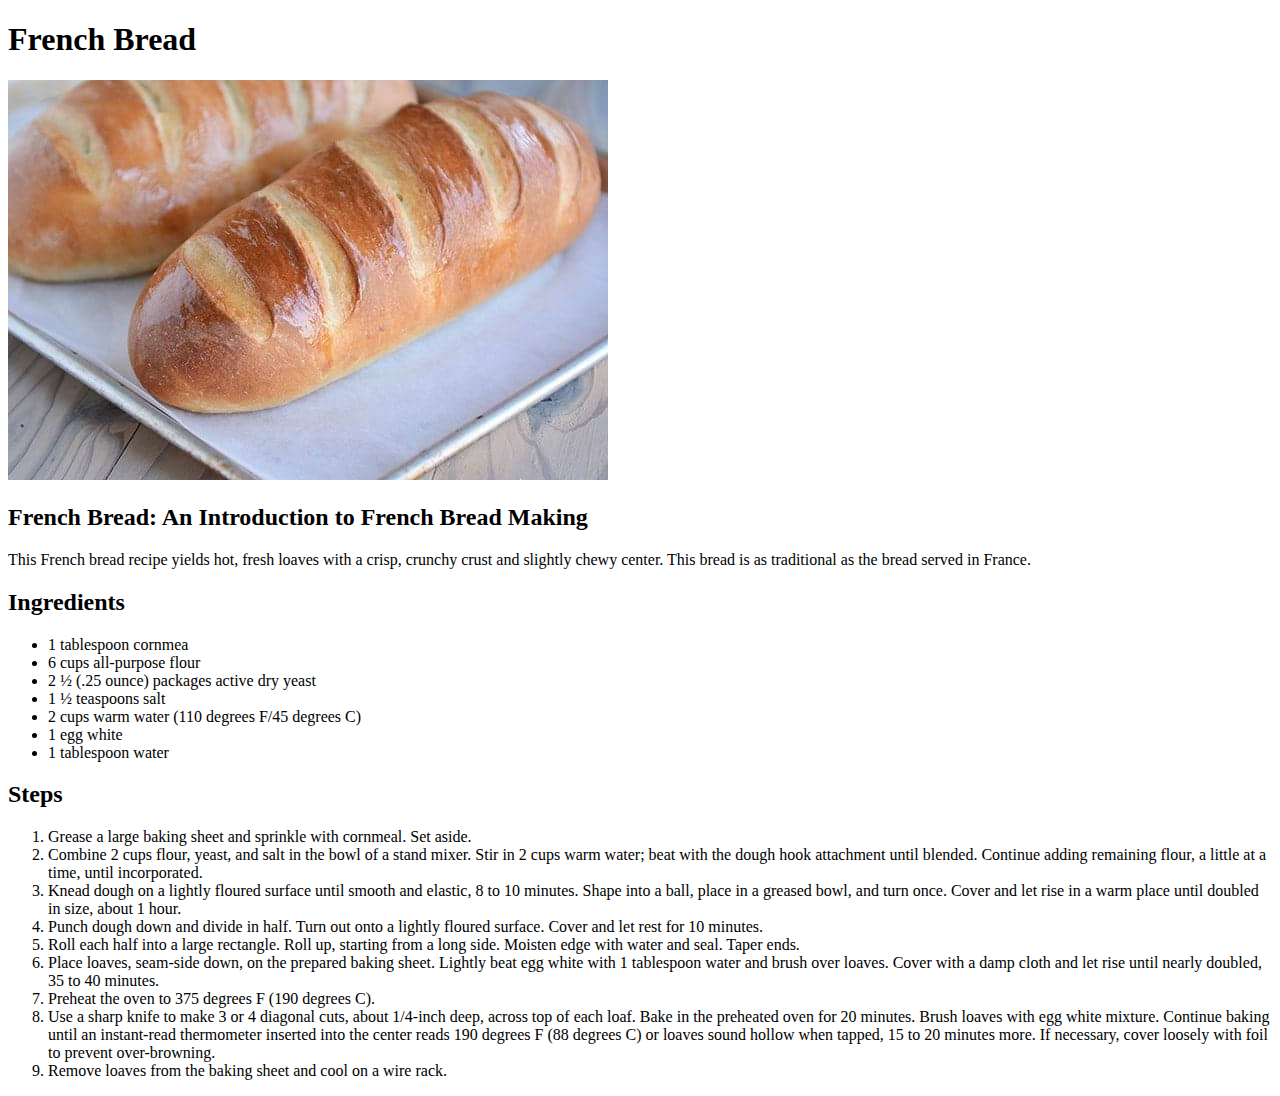
==== recipes/bread.html @ 409609c1 "Finished Project with html and img." ====
<!DOCTYPE html>
<html lang="en">
<head>
    <meta charset="UTF-8">
    <meta name="viewport" content="width=device-width, initial-scale=1.0">
    <title>French Bread</title>
</head>
<body>
    <h1>French Bread</h1>
    <img src="../img/french-bread2.jpg">
    <h2>French Bread: An Introduction to French Bread Making</h2>
    <p>    
        This French bread recipe yields hot, fresh loaves with a crisp, crunchy crust and slightly chewy center. This bread is as traditional as the bread served in France.
    </p>
    <h2>Ingredients</h2>
    <ul>
        <li>1 tablespoon cornmea</li>
        <li>6 cups all-purpose flour</li>
        <li>2 ½ (.25 ounce) packages active dry yeast</li>    
        <li>1 ½ teaspoons salt</li>     
        <li>2 cups warm water (110 degrees F/45 degrees C)</li>    
        <li>1 egg white</li>    
        <li>1 tablespoon water</li>
    </ul>
    <h2>Steps</h2>
    <ol>
        <li>Grease a large baking sheet and sprinkle with cornmeal. Set aside.</li>
<li>Combine 2 cups flour, yeast, and salt in the bowl of a stand mixer. Stir in 2 cups warm water; beat with the dough hook attachment until blended. Continue adding remaining flour, a little at a time, until incorporated.
</li>
<li>Knead dough on a lightly floured surface until smooth and elastic, 8 to 10 minutes. Shape into a ball, place in a greased bowl, and turn once. Cover and let rise in a warm place until doubled in size, about 1 hour.
</li>
<li>Punch dough down and divide in half. Turn out onto a lightly floured surface. Cover and let rest for 10 minutes.
</li>
<li>Roll each half into a large rectangle. Roll up, starting from a long side. Moisten edge with water and seal. Taper ends.
</li>
<li>Place loaves, seam-side down, on the prepared baking sheet. Lightly beat egg white with 1 tablespoon water and brush over loaves. Cover with a damp cloth and let rise until nearly doubled, 35 to 40 minutes.
</li>
<li>Preheat the oven to 375 degrees F (190 degrees C).
</li>
<li>Use a sharp knife to make 3 or 4 diagonal cuts, about 1/4-inch deep, across top of each loaf. Bake in the preheated oven for 20 minutes. Brush loaves with egg white mixture. Continue baking until an instant-read thermometer inserted into the center reads 190 degrees F (88 degrees C) or loaves sound hollow when tapped, 15 to 20 minutes more. If necessary, cover loosely with foil to prevent over-browning.
</li>
<li>Remove loaves from the baking sheet and cool on a wire rack.
</li>    </ol>
</body>
</html>
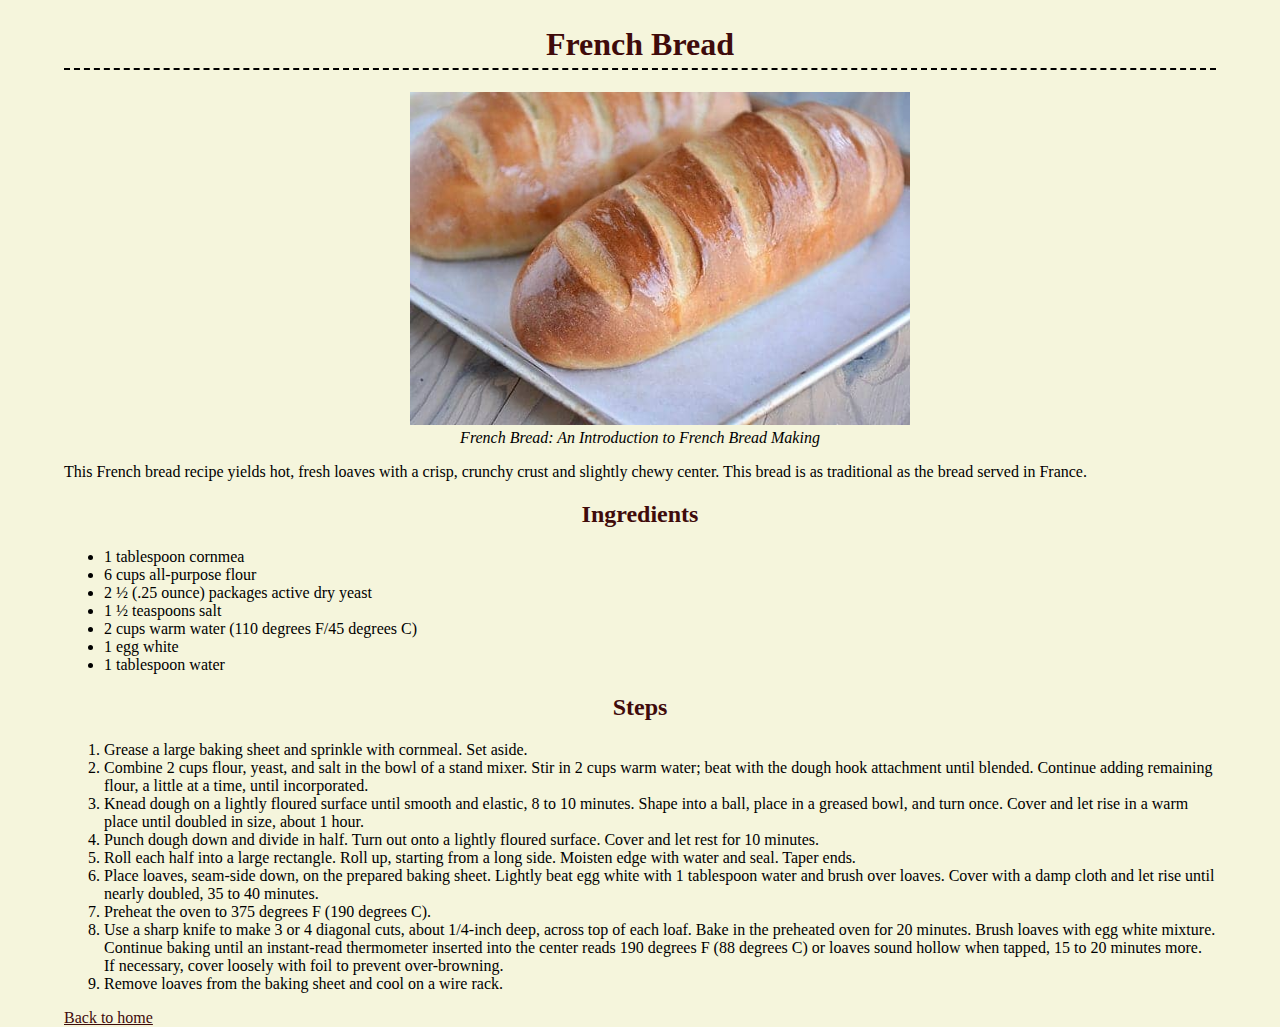
==== commit 88b0b9f8: "Updated with CSS!" ====
--- a/recipes/bread.html
+++ b/recipes/bread.html
@@ -4,11 +4,14 @@
     <meta charset="UTF-8">
     <meta name="viewport" content="width=device-width, initial-scale=1.0">
     <title>French Bread</title>
+    <link rel="stylesheet" href = "../style.css">
 </head>
 <body>
     <h1>French Bread</h1>
-    <img src="../img/french-bread2.jpg">
-    <h2>French Bread: An Introduction to French Bread Making</h2>
+    <div class ="image">
+        <img src="../img/french-bread2.jpg">
+        <i>French Bread: An Introduction to French Bread Making</i>
+    </div>
     <p>    
         This French bread recipe yields hot, fresh loaves with a crisp, crunchy crust and slightly chewy center. This bread is as traditional as the bread served in France.
     </p>
@@ -25,21 +28,15 @@
     <h2>Steps</h2>
     <ol>
         <li>Grease a large baking sheet and sprinkle with cornmeal. Set aside.</li>
-<li>Combine 2 cups flour, yeast, and salt in the bowl of a stand mixer. Stir in 2 cups warm water; beat with the dough hook attachment until blended. Continue adding remaining flour, a little at a time, until incorporated.
-</li>
-<li>Knead dough on a lightly floured surface until smooth and elastic, 8 to 10 minutes. Shape into a ball, place in a greased bowl, and turn once. Cover and let rise in a warm place until doubled in size, about 1 hour.
-</li>
-<li>Punch dough down and divide in half. Turn out onto a lightly floured surface. Cover and let rest for 10 minutes.
-</li>
-<li>Roll each half into a large rectangle. Roll up, starting from a long side. Moisten edge with water and seal. Taper ends.
-</li>
-<li>Place loaves, seam-side down, on the prepared baking sheet. Lightly beat egg white with 1 tablespoon water and brush over loaves. Cover with a damp cloth and let rise until nearly doubled, 35 to 40 minutes.
-</li>
-<li>Preheat the oven to 375 degrees F (190 degrees C).
-</li>
-<li>Use a sharp knife to make 3 or 4 diagonal cuts, about 1/4-inch deep, across top of each loaf. Bake in the preheated oven for 20 minutes. Brush loaves with egg white mixture. Continue baking until an instant-read thermometer inserted into the center reads 190 degrees F (88 degrees C) or loaves sound hollow when tapped, 15 to 20 minutes more. If necessary, cover loosely with foil to prevent over-browning.
-</li>
-<li>Remove loaves from the baking sheet and cool on a wire rack.
-</li>    </ol>
+        <li>Combine 2 cups flour, yeast, and salt in the bowl of a stand mixer. Stir in 2 cups warm water; beat with the dough hook attachment until blended. Continue adding remaining flour, a little at a time, until incorporated.</li>
+        <li>Knead dough on a lightly floured surface until smooth and elastic, 8 to 10 minutes. Shape into a ball, place in a greased bowl, and turn once. Cover and let rise in a warm place until doubled in size, about 1 hour.</li>
+        <li>Punch dough down and divide in half. Turn out onto a lightly floured surface. Cover and let rest for 10 minutes.</li>
+        <li>Roll each half into a large rectangle. Roll up, starting from a long side. Moisten edge with water and seal. Taper ends.</li>
+        <li>Place loaves, seam-side down, on the prepared baking sheet. Lightly beat egg white with 1 tablespoon water and brush over loaves. Cover with a damp cloth and let rise until nearly doubled, 35 to 40 minutes.</li>
+        <li>Preheat the oven to 375 degrees F (190 degrees C).</li>
+        <li>Use a sharp knife to make 3 or 4 diagonal cuts, about 1/4-inch deep, across top of each loaf. Bake in the preheated oven for 20 minutes. Brush loaves with egg white mixture. Continue baking until an instant-read thermometer inserted into the center reads 190 degrees F (88 degrees C) or loaves sound hollow when tapped, 15 to 20 minutes more. If necessary, cover loosely with foil to prevent over-browning.</li>
+        <li>Remove loaves from the baking sheet and cool on a wire rack.</li>    
+    </ol>
+    <a href="../index.html">Back to home</a>
 </body>
 </html>--- a/style.css
+++ b/style.css
@@ -0,0 +1,31 @@
+body {
+    background-color: beige;
+    margin: auto 5%;    
+}
+
+
+h1, h2, a{
+    text-align: center;
+    color: rgb(63, 11, 11);
+}
+
+h1 {
+    border-bottom: black 2px dashed;
+    padding: 5px;
+}
+
+.image{
+    text-align: center;
+}
+
+img {
+    width: 500px;
+    height: auto;
+    margin: auto 30%;
+}
+
+
+a:hover {
+    color: orange;
+    transition: 0.5s;
+}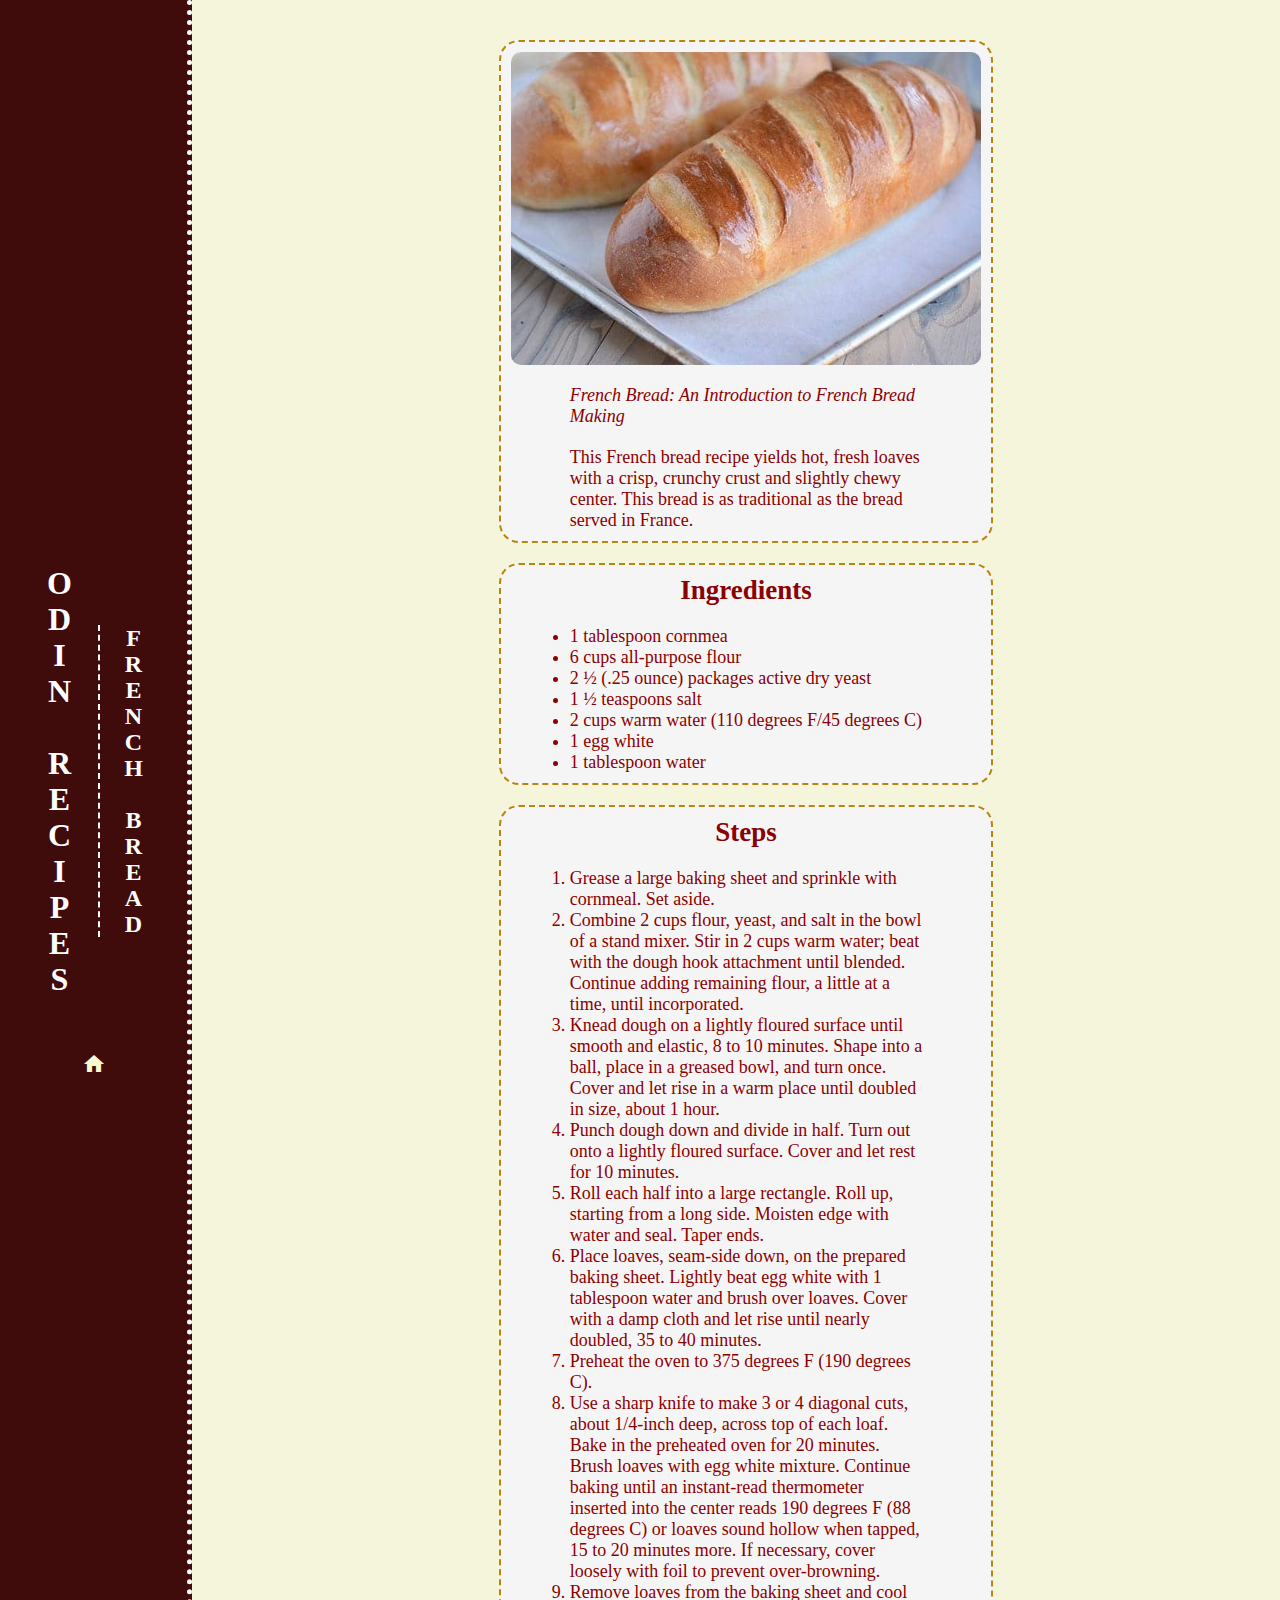
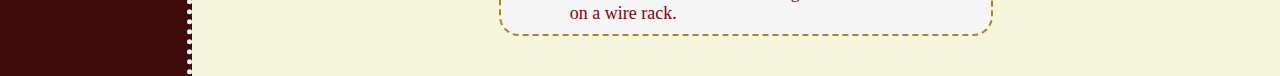
==== commit 25932d6a: "Styled with flexbox!" ====
--- a/recipes/bread.html
+++ b/recipes/bread.html
@@ -3,40 +3,59 @@
 <head>
     <meta charset="UTF-8">
     <meta name="viewport" content="width=device-width, initial-scale=1.0">
-    <title>French Bread</title>
+    <title>Odin Recipes | French Bread</title>
+    <link rel="stylesheet" href="https://fonts.googleapis.com/icon?family=Material+Icons">
     <link rel="stylesheet" href = "../style.css">
 </head>
 <body>
-    <h1>French Bread</h1>
-    <div class ="image">
-        <img src="../img/french-bread2.jpg">
-        <i>French Bread: An Introduction to French Bread Making</i>
+    <div class ="page">
+        <div class="main-h1">
+            <h1>ODIN RECIPES</h1>
+            <h2>FRENCH BREAD </h2>
+            <a class="home" href="../index.html">
+                <i class="material-icons">home</i>
+                </a>
+        </div>
+
+
+        <div class ="card-container">
+            <div class="card">
+                <img src="../img/french-bread2.jpg">
+                <i>French Bread: An Introduction to French Bread Making</i>
+                <p>This French bread recipe yields hot, fresh loaves with a crisp, crunchy crust and slightly chewy center. This bread is as traditional as the bread served in France.</p>
+            </div>
+               
+            
+            
+           <div class ="card">
+            <h2>Ingredients</h2>   
+            <ul>
+             <li>1 tablespoon cornmea</li>
+             <li>6 cups all-purpose flour</li>
+             <li>2 ½ (.25 ounce) packages active dry yeast</li>    
+             <li>1 ½ teaspoons salt</li>     
+             <li>2 cups warm water (110 degrees F/45 degrees C)</li>    
+             <li>1 egg white</li>    
+             <li>1 tablespoon water</li>
+             </ul>
+           </div>
+           
+           <div class="card">
+            <h2>Steps</h2>
+             <ol>
+             <li>Grease a large baking sheet and sprinkle with cornmeal. Set aside.</li>
+             <li>Combine 2 cups flour, yeast, and salt in the bowl of a stand mixer. Stir in 2 cups warm water; beat with the dough hook attachment until blended. Continue adding remaining flour, a little at a time, until incorporated.</li>
+             <li>Knead dough on a lightly floured surface until smooth and elastic, 8 to 10 minutes. Shape into a ball, place in a greased bowl, and turn once. Cover and let rise in a warm place until doubled in size, about 1 hour.</li>
+             <li>Punch dough down and divide in half. Turn out onto a lightly floured surface. Cover and let rest for 10 minutes.</li>
+             <li>Roll each half into a large rectangle. Roll up, starting from a long side. Moisten edge with water and seal. Taper ends.</li>
+             <li>Place loaves, seam-side down, on the prepared baking sheet. Lightly beat egg white with 1 tablespoon water and brush over loaves. Cover with a damp cloth and let rise until nearly doubled, 35 to 40 minutes.</li>
+             <li>Preheat the oven to 375 degrees F (190 degrees C).</li>
+             <li>Use a sharp knife to make 3 or 4 diagonal cuts, about 1/4-inch deep, across top of each loaf. Bake in the preheated oven for 20 minutes. Brush loaves with egg white mixture. Continue baking until an instant-read thermometer inserted into the center reads 190 degrees F (88 degrees C) or loaves sound hollow when tapped, 15 to 20 minutes more. If necessary, cover loosely with foil to prevent over-browning.</li>
+             <li>Remove loaves from the baking sheet and cool on a wire rack.</li>    
+             </ol>
+           </div>
+        </div>
+
     </div>
-    <p>    
-        This French bread recipe yields hot, fresh loaves with a crisp, crunchy crust and slightly chewy center. This bread is as traditional as the bread served in France.
-    </p>
-    <h2>Ingredients</h2>
-    <ul>
-        <li>1 tablespoon cornmea</li>
-        <li>6 cups all-purpose flour</li>
-        <li>2 ½ (.25 ounce) packages active dry yeast</li>    
-        <li>1 ½ teaspoons salt</li>     
-        <li>2 cups warm water (110 degrees F/45 degrees C)</li>    
-        <li>1 egg white</li>    
-        <li>1 tablespoon water</li>
-    </ul>
-    <h2>Steps</h2>
-    <ol>
-        <li>Grease a large baking sheet and sprinkle with cornmeal. Set aside.</li>
-        <li>Combine 2 cups flour, yeast, and salt in the bowl of a stand mixer. Stir in 2 cups warm water; beat with the dough hook attachment until blended. Continue adding remaining flour, a little at a time, until incorporated.</li>
-        <li>Knead dough on a lightly floured surface until smooth and elastic, 8 to 10 minutes. Shape into a ball, place in a greased bowl, and turn once. Cover and let rise in a warm place until doubled in size, about 1 hour.</li>
-        <li>Punch dough down and divide in half. Turn out onto a lightly floured surface. Cover and let rest for 10 minutes.</li>
-        <li>Roll each half into a large rectangle. Roll up, starting from a long side. Moisten edge with water and seal. Taper ends.</li>
-        <li>Place loaves, seam-side down, on the prepared baking sheet. Lightly beat egg white with 1 tablespoon water and brush over loaves. Cover with a damp cloth and let rise until nearly doubled, 35 to 40 minutes.</li>
-        <li>Preheat the oven to 375 degrees F (190 degrees C).</li>
-        <li>Use a sharp knife to make 3 or 4 diagonal cuts, about 1/4-inch deep, across top of each loaf. Bake in the preheated oven for 20 minutes. Brush loaves with egg white mixture. Continue baking until an instant-read thermometer inserted into the center reads 190 degrees F (88 degrees C) or loaves sound hollow when tapped, 15 to 20 minutes more. If necessary, cover loosely with foil to prevent over-browning.</li>
-        <li>Remove loaves from the baking sheet and cool on a wire rack.</li>    
-    </ol>
-    <a href="../index.html">Back to home</a>
 </body>
 </html>--- a/style.css
+++ b/style.css
@@ -1,31 +1,111 @@
 body {
     background-color: beige;
-    margin: auto 5%;    
+    width: 100%;
 }
 
-
-h1, h2, a{
-    text-align: center;
-    color: rgb(63, 11, 11);
+* {
+    box-sizing: border-box;
+    margin: 0px;
+    padding: 0px;
 }
 
-h1 {
-    border-bottom: black 2px dashed;
-    padding: 5px;
+.page {
+    display: flex;
+    gap: 20px;
 }
 
-.image{
-    text-align: center;
+.main-h1 {
+    flex: initial;
+    width: 15%;
+    flex-wrap: wrap;
+    display: flex;
+    flex-direction: column;
+    align-content: center;
+    gap:20px;
+    justify-content: center;
+    align-items: center;
+    writing-mode: vertical-lr;
+    text-orientation: upright;
+    background:rgb(63, 11, 11);
+    border-right: 5px white dotted;
+    color: white;
+}
+
+.main-h1 h2 {
+    padding-left: 20px;
+    border-left: white 2px dashed;
+}
+
+.card-container {
+    font-size: large;
+    flex: 1;
+    padding: 40px;
+    display:flex;
+    flex-direction: column;
+    justify-content: space-evenly;
+    align-items: center;
+    gap: 20px;
+}
+
+.card{
+    border: 2px darkgoldenrod dashed;
+    width: 50%;
+    gap:20px;
+    flex-direction: column;
+    display: flex;
+    justify-content: center;
+    align-items: center;
+    padding: 10px;
+    background-color: whitesmoke;
+    border-radius: 20px;
+    color: darkred;
+}
+
+@media (max-width: 750px){
+    .card-container {
+        padding: 10px;
+    }
+    .card {
+        width: 100%;
+        font-size:medium;
+    }
+    .main-h1 {
+        width: 25%;
+        gap:0px;
+    }
+    .main-h1 h2{
+        padding-left: 10px;
+    }
+    
+}
+
+.card p, .card ul, .card ol, .card i{
+    width: 75%;
+}
+
+.card:hover {
+    background-color: darkgoldenrod;
+    transition: 0.3s;
+    color:white;
+    transform: scale(1.05);
+}   
+
+.card-image {
+    width: 50%
 }
 
 img {
-    width: 500px;
-    height: auto;
-    margin: auto 30%;
+    width:100%;
+    border-radius: 10px;
 }
 
-
-a:hover {
-    color: orange;
-    transition: 0.5s;
+.home{
+    padding: 35px;
+    color: lightgoldenrodyellow;
+    border-radius: 10px;
+}
+.home:hover{
+    transform: scale(1.2);
+    color: goldenrod;
+    transition: 0.3s;
 }